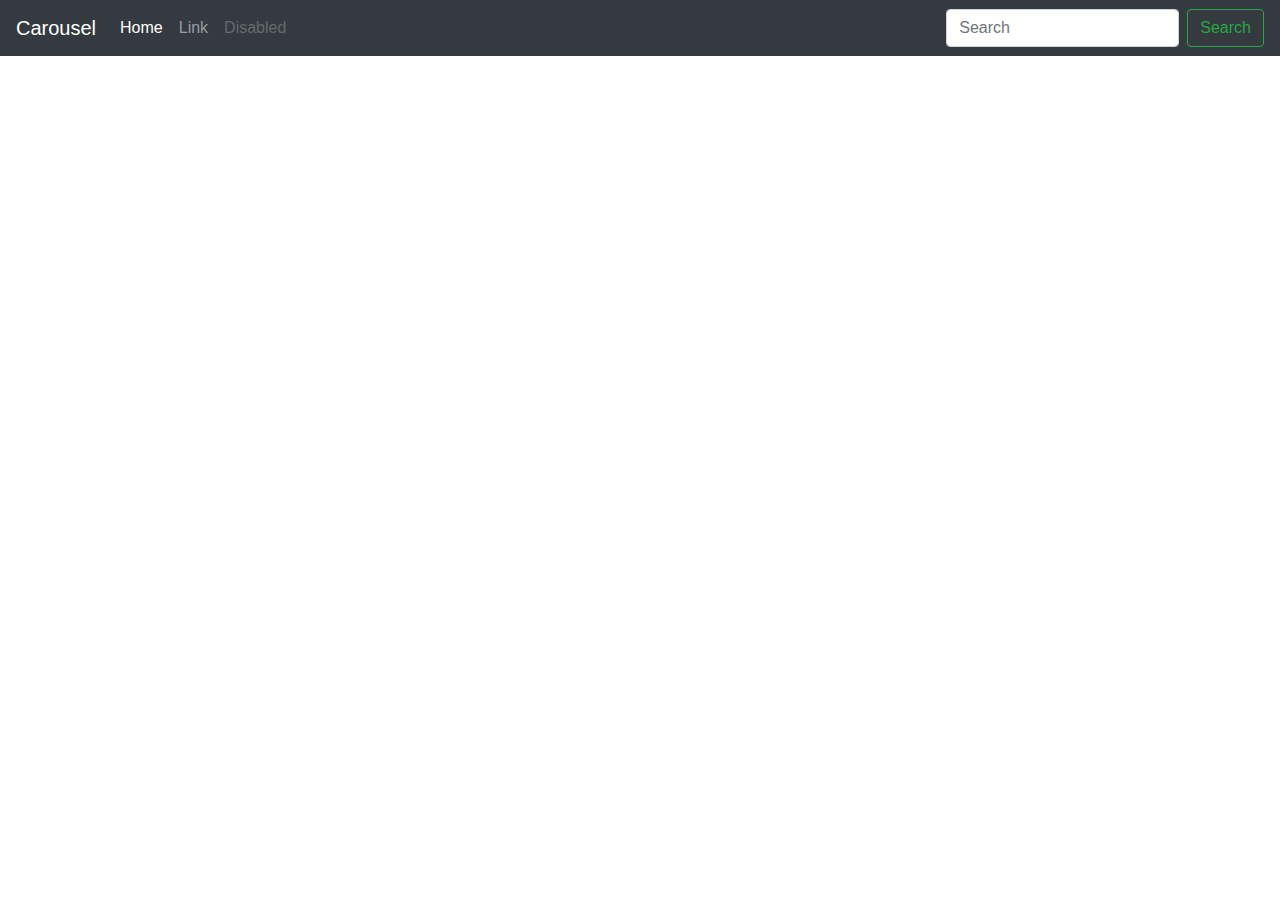
==== exercicios/exer1/index.html @ 6b3cd983 "05/10/2020" ====
<!doctype html>
<html lang="en">

<head>
    <meta charset="utf-8">
    <meta name="viewport" content="width=device-width, initial-scale=1, shrink-to-fit=no">

    <title>Exercicios jQuery + bootstrap</title>

    <!-- Bootstrap core CSS -->
    <link rel="stylesheet" href="https://stackpath.bootstrapcdn.com/bootstrap/4.5.2/css/bootstrap.min.css" integrity="sha384-JcKb8q3iqJ61gNV9KGb8thSsNjpSL0n8PARn9HuZOnIxN0hoP+VmmDGMN5t9UJ0Z" crossorigin="anonymous">

    <!-- Custom styles for this template -->
    <link href="css/carousel.css" rel="stylesheet">
</head>

<body>
    <header>
        <nav class="navbar navbar-expand-md navbar-dark fixed-top bg-dark">
            <a class="navbar-brand" href="#">Carousel</a>
            <button class="navbar-toggler" type="button" data-toggle="collapse" data-target="#navbarCollapse" aria-controls="navbarCollapse" aria-expanded="false" aria-label="Toggle navigation">
      <span class="navbar-toggler-icon"></span>
    </button>
            <div class="collapse navbar-collapse" id="navbarCollapse">
                <ul class="navbar-nav mr-auto">
                    <li class="nav-item active">
                        <a class="nav-link" href="#">Home <span class="sr-only">(current)</span></a>
                    </li>
                    <li class="nav-item">
                        <a class="nav-link" href="#">Link</a>
                    </li>
                    <li class="nav-item">
                        <a class="nav-link disabled" href="#" tabindex="-1" aria-disabled="true">Disabled</a>
                    </li>
                </ul>
                <form class="form-inline mt-2 mt-md-0">
                    <input class="form-control mr-sm-2" type="text" placeholder="Search" aria-label="Search">
                    <button class="btn btn-outline-success my-2 my-sm-0" type="submit">Search</button>
                </form>
            </div>
        </nav>
    </header>

    <main role="main">

        <div id="myCarousel" class="carousel slide" data-ride="carousel">
            <ol class="carousel-indicators">
                <li data-target="#myCarousel" data-slide-to="0" class="active"></li>
                <li data-target="#myCarousel" data-slide-to="1"></li>
                <li data-target="#myCarousel" data-slide-to="2"></li>
            </ol>
            <div class="carousel-inner">
                <div class="carousel-item active">
                    <svg class="bd-placeholder-img" width="100%" height="100%" xmlns="http://www.w3.org/2000/svg" preserveAspectRatio="xMidYMid slice" focusable="false" role="img"><rect width="100%" height="100%" fill="#777"/></svg>
                    <div class="container">
                        <div class="carousel-caption text-left">
                            <h1>Example headline.</h1>
                            <p>Cras justo odio, dapibus ac facilisis in, egestas eget quam. Donec id elit non mi porta gravida at eget metus. Nullam id dolor id nibh ultricies vehicula ut id elit.</p>
                            <p><a class="btn btn-lg btn-primary" href="#" role="button">Sign up today</a></p>
                        </div>
                    </div>
                </div>
                <div class="carousel-item">
                    <svg class="bd-placeholder-img" width="100%" height="100%" xmlns="http://www.w3.org/2000/svg" preserveAspectRatio="xMidYMid slice" focusable="false" role="img"><rect width="100%" height="100%" fill="#777"/></svg>
                    <div class="container">
                        <div class="carousel-caption">
                            <h1>Another example headline.</h1>
                            <p>Cras justo odio, dapibus ac facilisis in, egestas eget quam. Donec id elit non mi porta gravida at eget metus. Nullam id dolor id nibh ultricies vehicula ut id elit.</p>
                            <p><a class="btn btn-lg btn-primary" href="#" role="button">Learn more</a></p>
                        </div>
                    </div>
                </div>
                <div class="carousel-item">
                    <svg class="bd-placeholder-img" width="100%" height="100%" xmlns="http://www.w3.org/2000/svg" preserveAspectRatio="xMidYMid slice" focusable="false" role="img"><rect width="100%" height="100%" fill="#777"/></svg>
                    <div class="container">
                        <div class="carousel-caption text-right">
                            <h1>One more for good measure.</h1>
                            <p>Cras justo odio, dapibus ac facilisis in, egestas eget quam. Donec id elit non mi porta gravida at eget metus. Nullam id dolor id nibh ultricies vehicula ut id elit.</p>
                            <p><a class="btn btn-lg btn-primary" href="#" role="button">Browse gallery</a></p>
                        </div>
                    </div>
                </div>
            </div>
            <a class="carousel-control-prev" href="#myCarousel" role="button" data-slide="prev">
                <span class="carousel-control-prev-icon" aria-hidden="true"></span>
                <span class="sr-only">Previous</span>
            </a>
            <a class="carousel-control-next" href="#myCarousel" role="button" data-slide="next">
                <span class="carousel-control-next-icon" aria-hidden="true"></span>
                <span class="sr-only">Next</span>
            </a>
        </div>


        <!-- Marketing messaging and featurettes
  ================================================== -->
        <!-- Wrap the rest of the page in another container to center all the content. -->

        <div class="container marketing">

            <!-- Three columns of text below the carousel -->
            <div class="row">
                <div class="col-lg-4">
                    <svg class="bd-placeholder-img rounded-circle" width="140" height="140" xmlns="http://www.w3.org/2000/svg" preserveAspectRatio="xMidYMid slice" focusable="false" role="img" aria-label="Placeholder: 140x140"><title>Placeholder</title><rect width="100%" height="100%" fill="#777"/><text x="50%" y="50%" fill="#777" dy=".3em">140x140</text></svg>
                    <h2>Heading</h2>
                    <p>Donec sed odio dui. Etiam porta sem malesuada magna mollis euismod. Nullam id dolor id nibh ultricies vehicula ut id elit. Morbi leo risus, porta ac consectetur ac, vestibulum at eros. Praesent commodo cursus magna.</p>
                    <p><a class="btn btn-secondary" href="#" role="button">View details &raquo;</a></p>
                </div>
                <!-- /.col-lg-4 -->
                <div class="col-lg-4">
                    <svg class="bd-placeholder-img rounded-circle" width="140" height="140" xmlns="http://www.w3.org/2000/svg" preserveAspectRatio="xMidYMid slice" focusable="false" role="img" aria-label="Placeholder: 140x140"><title>Placeholder</title><rect width="100%" height="100%" fill="#777"/><text x="50%" y="50%" fill="#777" dy=".3em">140x140</text></svg>
                    <h2>Heading</h2>
                    <p>Duis mollis, est non commodo luctus, nisi erat porttitor ligula, eget lacinia odio sem nec elit. Cras mattis consectetur purus sit amet fermentum. Fusce dapibus, tellus ac cursus commodo, tortor mauris condimentum nibh.</p>
                    <p><a class="btn btn-secondary" href="#" role="button">View details &raquo;</a></p>
                </div>
                <!-- /.col-lg-4 -->
                <div class="col-lg-4">
                    <svg class="bd-placeholder-img rounded-circle" width="140" height="140" xmlns="http://www.w3.org/2000/svg" preserveAspectRatio="xMidYMid slice" focusable="false" role="img" aria-label="Placeholder: 140x140"><title>Placeholder</title><rect width="100%" height="100%" fill="#777"/><text x="50%" y="50%" fill="#777" dy=".3em">140x140</text></svg>
                    <h2>Heading</h2>
                    <p>Donec sed odio dui. Cras justo odio, dapibus ac facilisis in, egestas eget quam. Vestibulum id ligula porta felis euismod semper. Fusce dapibus, tellus ac cursus commodo, tortor mauris condimentum nibh, ut fermentum massa justo sit
                        amet risus.</p>
                    <p><a class="btn btn-secondary" href="#" role="button">View details &raquo;</a></p>
                </div>
                <!-- /.col-lg-4 -->
            </div>
            <!-- /.row -->


            <!-- START THE FEATURETTES -->

            <hr class="featurette-divider">

            <div class="row featurette">
                <div class="col-md-7">
                    <h2 class="featurette-heading">First featurette heading. <span class="text-muted">It’ll blow your mind.</span></h2>
                    <p class="lead">Donec ullamcorper nulla non metus auctor fringilla. Vestibulum id ligula porta felis euismod semper. Praesent commodo cursus magna, vel scelerisque nisl consectetur. Fusce dapibus, tellus ac cursus commodo.</p>
                </div>
                <div class="col-md-5">
                    <svg class="bd-placeholder-img bd-placeholder-img-lg featurette-image img-fluid mx-auto" width="500" height="500" xmlns="http://www.w3.org/2000/svg" preserveAspectRatio="xMidYMid slice" focusable="false" role="img" aria-label="Placeholder: 500x500"><title>Placeholder</title><rect width="100%" height="100%" fill="#eee"/><text x="50%" y="50%" fill="#aaa" dy=".3em">500x500</text></svg>
                </div>
            </div>

            <hr class="featurette-divider">

            <div class="row featurette">
                <div class="col-md-7 order-md-2">
                    <h2 class="featurette-heading">Oh yeah, it’s that good. <span class="text-muted">See for yourself.</span></h2>
                    <p class="lead">Donec ullamcorper nulla non metus auctor fringilla. Vestibulum id ligula porta felis euismod semper. Praesent commodo cursus magna, vel scelerisque nisl consectetur. Fusce dapibus, tellus ac cursus commodo.</p>
                </div>
                <div class="col-md-5 order-md-1">
                    <svg class="bd-placeholder-img bd-placeholder-img-lg featurette-image img-fluid mx-auto" width="500" height="500" xmlns="http://www.w3.org/2000/svg" preserveAspectRatio="xMidYMid slice" focusable="false" role="img" aria-label="Placeholder: 500x500"><title>Placeholder</title><rect width="100%" height="100%" fill="#eee"/><text x="50%" y="50%" fill="#aaa" dy=".3em">500x500</text></svg>
                </div>
            </div>

            <hr class="featurette-divider">

            <div class="row featurette">
                <div class="col-md-7">
                    <h2 class="featurette-heading">And lastly, this one. <span class="text-muted">Checkmate.</span></h2>
                    <p class="lead">Donec ullamcorper nulla non metus auctor fringilla. Vestibulum id ligula porta felis euismod semper. Praesent commodo cursus magna, vel scelerisque nisl consectetur. Fusce dapibus, tellus ac cursus commodo.</p>
                </div>
                <div class="col-md-5">
                    <svg class="bd-placeholder-img bd-placeholder-img-lg featurette-image img-fluid mx-auto" width="500" height="500" xmlns="http://www.w3.org/2000/svg" preserveAspectRatio="xMidYMid slice" focusable="false" role="img" aria-label="Placeholder: 500x500"><title>Placeholder</title><rect width="100%" height="100%" fill="#eee"/><text x="50%" y="50%" fill="#aaa" dy=".3em">500x500</text></svg>
                </div>
            </div>

            <hr class="featurette-divider">

            <!-- /END THE FEATURETTES -->

        </div>
        <!-- /.container -->


        <!-- FOOTER -->
        <footer class="container">
            <p class="float-right"><a href="#">Back to top</a></p>
            <p>&copy; 2017-2020 Company, Inc. &middot; <a href="#">Privacy</a> &middot; <a href="#">Terms</a></p>
        </footer>
    </main>
    <script src="https://code.jquery.com/jquery-3.5.1.min.js" integrity="sha256-9/aliU8dGd2tb6OSsuzixeV4y/faTqgFtohetphbbj0=" crossorigin="anonymous"></script>
    <script src="https://cdn.jsdelivr.net/npm/popper.js@1.16.1/dist/umd/popper.min.js" integrity="sha384-9/reFTGAW83EW2RDu2S0VKaIzap3H66lZH81PoYlFhbGU+6BZp6G7niu735Sk7lN" crossorigin="anonymous"></script>
    <script src="https://stackpath.bootstrapcdn.com/bootstrap/4.5.2/js/bootstrap.min.js" integrity="sha384-B4gt1jrGC7Jh4AgTPSdUtOBvfO8shuf57BaghqFfPlYxofvL8/KUEfYiJOMMV+rV" crossorigin="anonymous"></script>
    <script src="js/exer1.js"></script>

</html>
---- exercicios/exer1/css/carousel.css ----
/* GLOBAL STYLES
-------------------------------------------------- */


/* Padding below the footer and lighter body text */

body {
    padding-top: 3rem;
    padding-bottom: 3rem;
    color: #5a5a5a;
}


/* CUSTOMIZE THE CAROUSEL
-------------------------------------------------- */


/* Carousel base class */

.carousel {
    margin-bottom: 4rem;
}


/* Since positioning the image, we need to help out the caption */

.carousel-caption {
    bottom: 3rem;
    z-index: 10;
}


/* Declare heights because of positioning of img element */

.carousel-item {
    height: 32rem;
}

.carousel-item>img {
    position: absolute;
    top: 0;
    left: 0;
    min-width: 100%;
    height: 32rem;
}


/* MARKETING CONTENT
-------------------------------------------------- */


/* Center align the text within the three columns below the carousel */

.marketing .col-lg-4 {
    margin-bottom: 1.5rem;
    text-align: center;
}

.marketing h2 {
    font-weight: 400;
}

.marketing .col-lg-4 p {
    margin-right: .75rem;
    margin-left: .75rem;
}


/* Featurettes
------------------------- */

.featurette-divider {
    margin: 5rem 0;
    /* Space out the Bootstrap <hr> more */
}


/* Thin out the marketing headings */

.featurette-heading {
    font-weight: 300;
    line-height: 1;
    letter-spacing: -.05rem;
}


/* RESPONSIVE CSS
-------------------------------------------------- */

@media (min-width: 40em) {
    /* Bump up size of carousel content */
    .carousel-caption p {
        margin-bottom: 1.25rem;
        font-size: 1.25rem;
        line-height: 1.4;
    }
    .featurette-heading {
        font-size: 50px;
    }
}

@media (min-width: 62em) {
    .featurette-heading {
        margin-top: 7rem;
    }
}

.bd-placeholder-img {
    font-size: 1.125rem;
    text-anchor: middle;
    -webkit-user-select: none;
    -moz-user-select: none;
    -ms-user-select: none;
    user-select: none;
}

@media (min-width: 768px) {
    .bd-placeholder-img-lg {
        font-size: 3.5rem;
    }
}
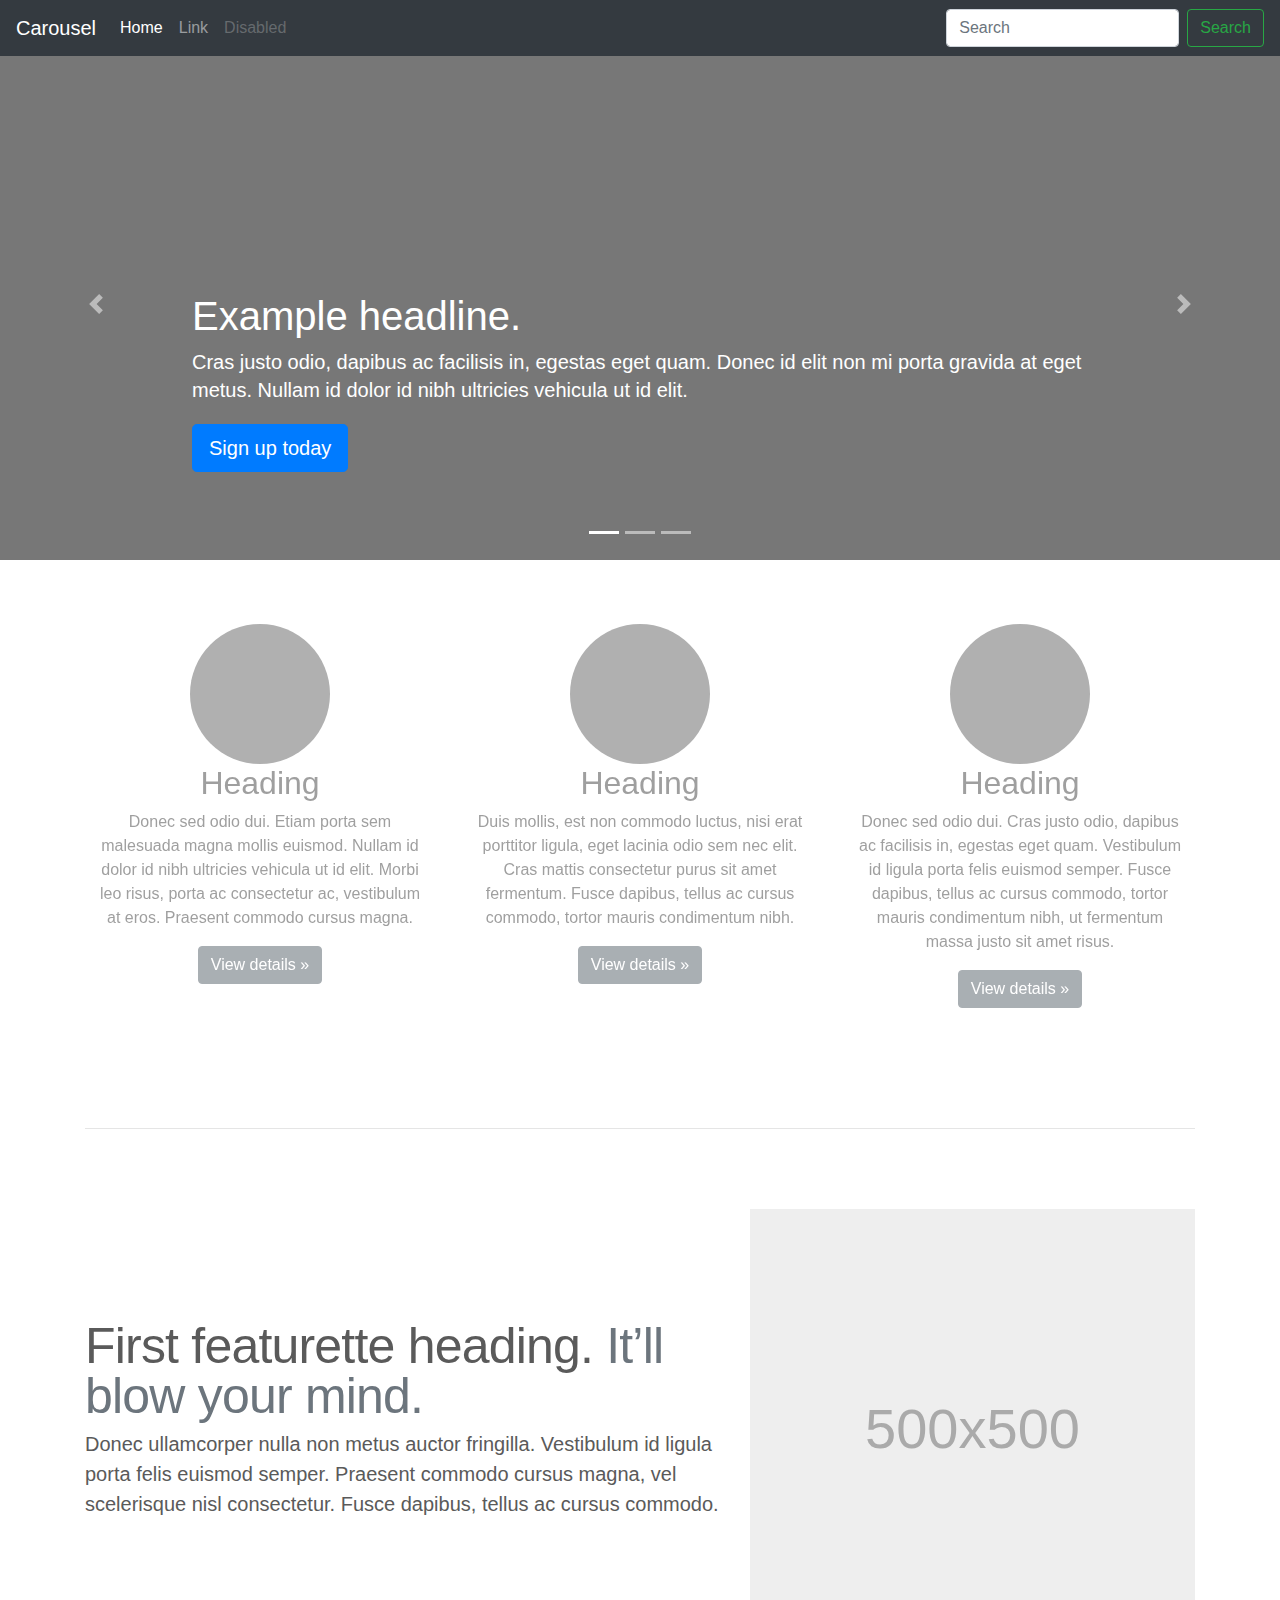
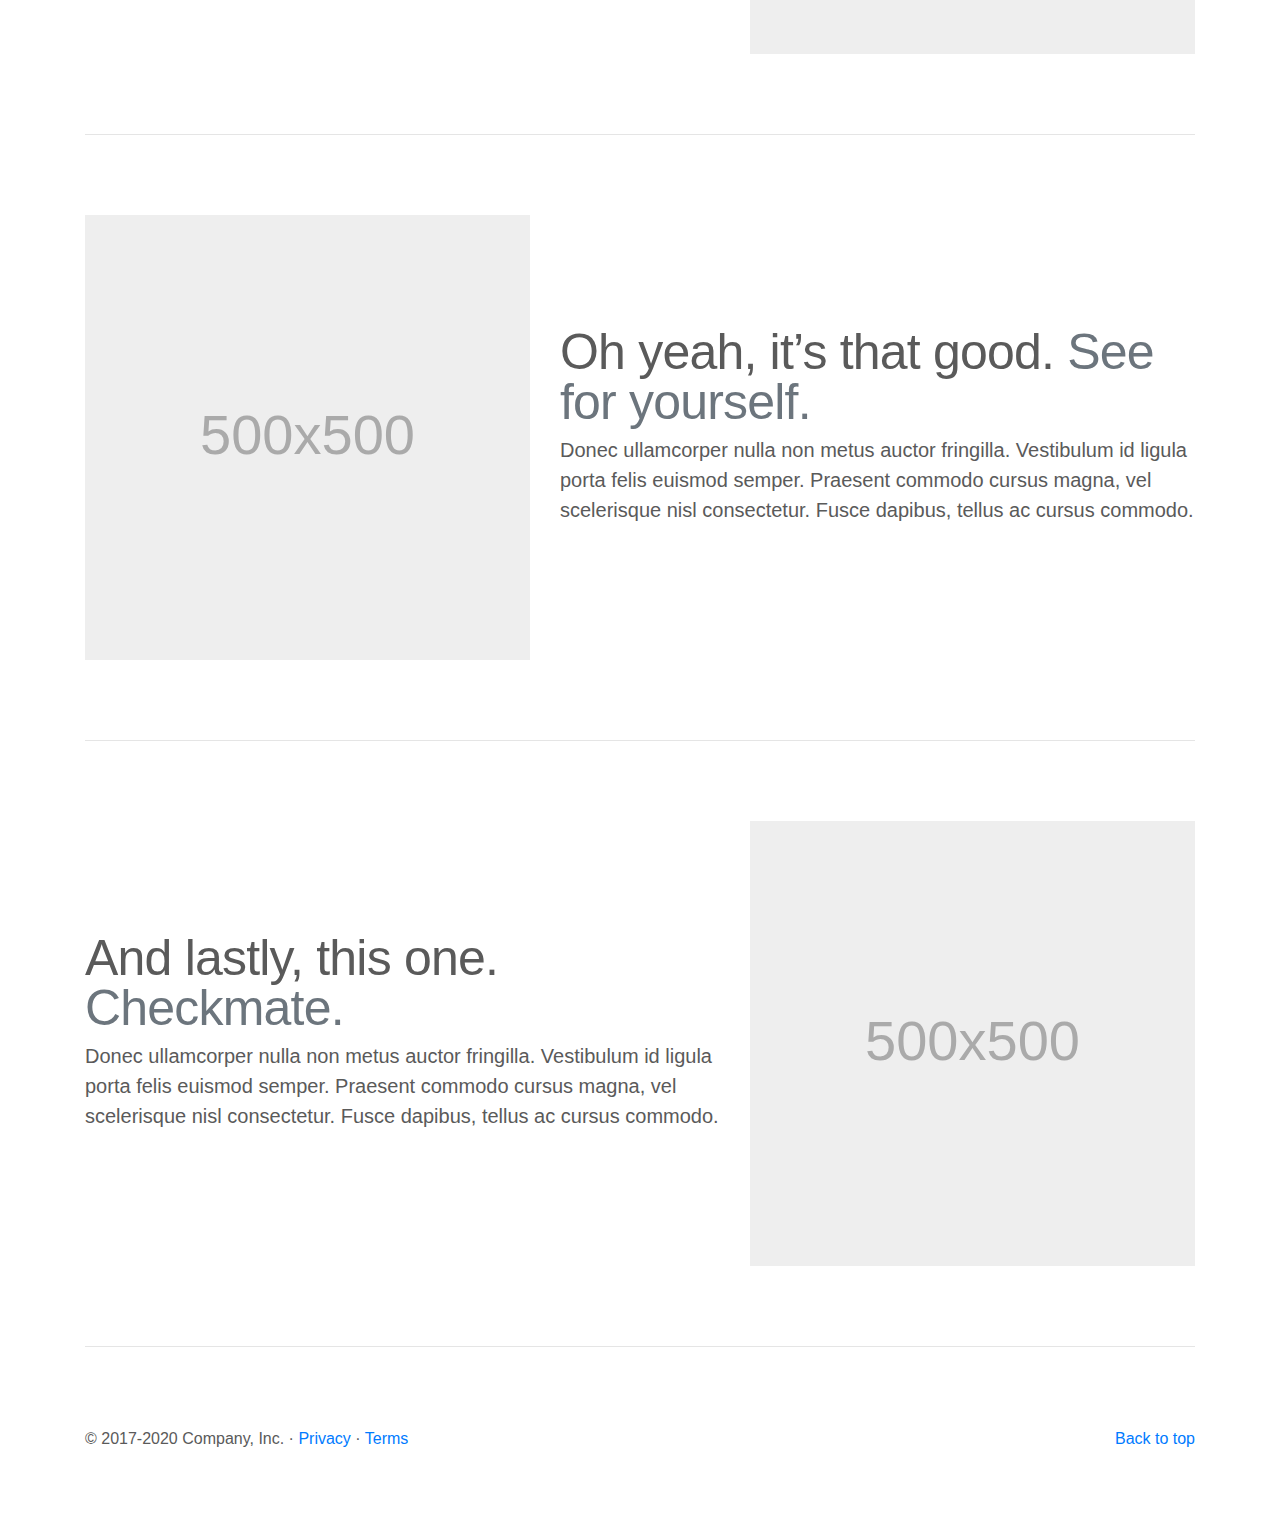
==== commit d048a5fd: "09/10/2020" ====
--- a/exercicios/exer1/index.html
+++ b/exercicios/exer1/index.html
@@ -181,6 +181,6 @@
     <script src="https://code.jquery.com/jquery-3.5.1.min.js" integrity="sha256-9/aliU8dGd2tb6OSsuzixeV4y/faTqgFtohetphbbj0=" crossorigin="anonymous"></script>
     <script src="https://cdn.jsdelivr.net/npm/popper.js@1.16.1/dist/umd/popper.min.js" integrity="sha384-9/reFTGAW83EW2RDu2S0VKaIzap3H66lZH81PoYlFhbGU+6BZp6G7niu735Sk7lN" crossorigin="anonymous"></script>
     <script src="https://stackpath.bootstrapcdn.com/bootstrap/4.5.2/js/bootstrap.min.js" integrity="sha384-B4gt1jrGC7Jh4AgTPSdUtOBvfO8shuf57BaghqFfPlYxofvL8/KUEfYiJOMMV+rV" crossorigin="anonymous"></script>
-    <script src="js/exer1.js"></script>
+    <script src="js/jsUm.js"></script>
 
-</html>+</html>
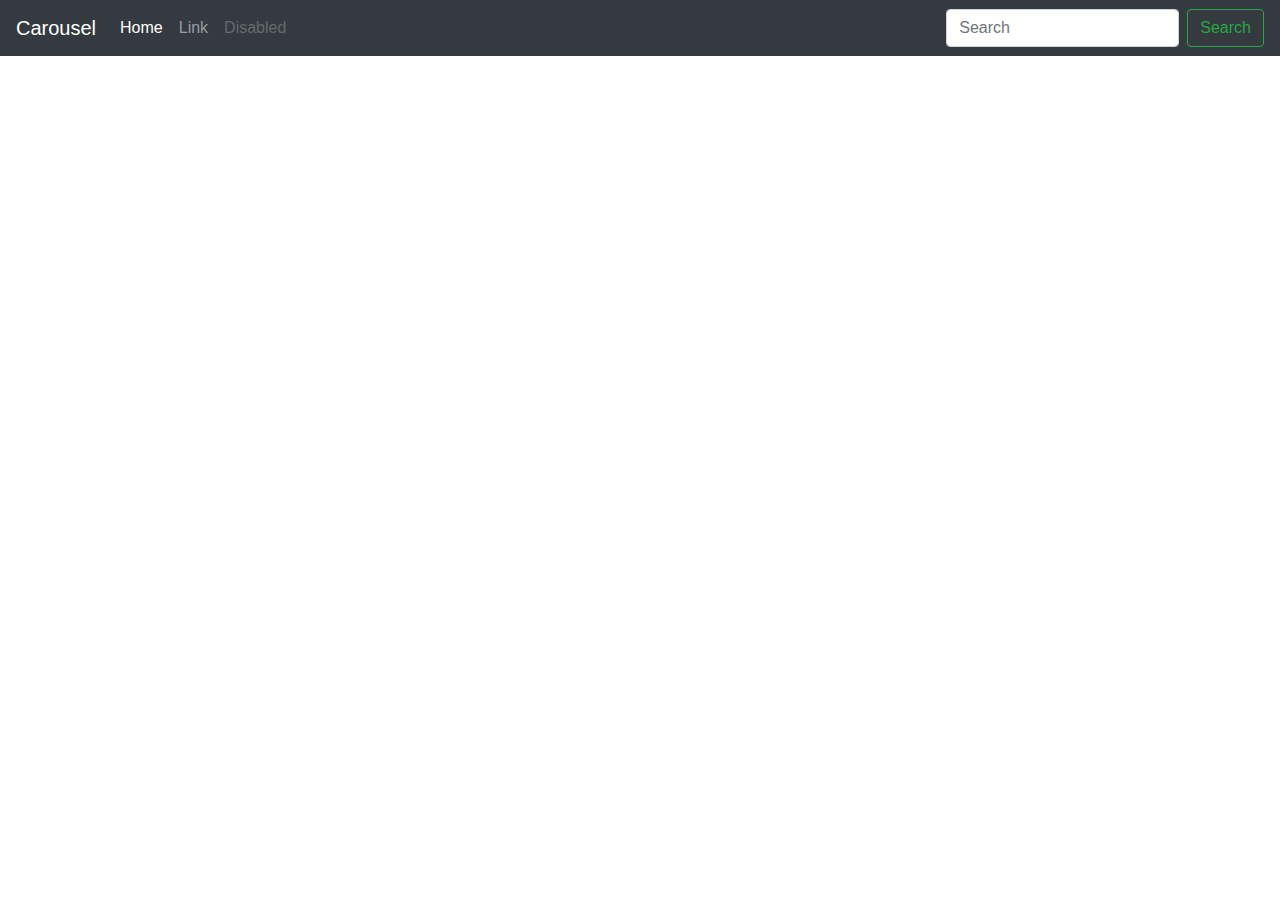
==== commit 5cefc8be: "13/09/2020" ====
--- a/exercicios/exer1/index.html
+++ b/exercicios/exer1/index.html
@@ -8,7 +8,8 @@
     <title>Exercicios jQuery + bootstrap</title>
 
     <!-- Bootstrap core CSS -->
-    <link rel="stylesheet" href="https://stackpath.bootstrapcdn.com/bootstrap/4.5.2/css/bootstrap.min.css" integrity="sha384-JcKb8q3iqJ61gNV9KGb8thSsNjpSL0n8PARn9HuZOnIxN0hoP+VmmDGMN5t9UJ0Z" crossorigin="anonymous">
+    <link rel="stylesheet" href="https://stackpath.bootstrapcdn.com/bootstrap/4.5.2/css/bootstrap.min.css"
+        integrity="sha384-JcKb8q3iqJ61gNV9KGb8thSsNjpSL0n8PARn9HuZOnIxN0hoP+VmmDGMN5t9UJ0Z" crossorigin="anonymous">
 
     <!-- Custom styles for this template -->
     <link href="css/carousel.css" rel="stylesheet">
@@ -18,9 +19,10 @@
     <header>
         <nav class="navbar navbar-expand-md navbar-dark fixed-top bg-dark">
             <a class="navbar-brand" href="#">Carousel</a>
-            <button class="navbar-toggler" type="button" data-toggle="collapse" data-target="#navbarCollapse" aria-controls="navbarCollapse" aria-expanded="false" aria-label="Toggle navigation">
-      <span class="navbar-toggler-icon"></span>
-    </button>
+            <button class="navbar-toggler" type="button" data-toggle="collapse" data-target="#navbarCollapse"
+                aria-controls="navbarCollapse" aria-expanded="false" aria-label="Toggle navigation">
+                <span class="navbar-toggler-icon"></span>
+            </button>
             <div class="collapse navbar-collapse" id="navbarCollapse">
                 <ul class="navbar-nav mr-auto">
                     <li class="nav-item active">
@@ -51,31 +53,40 @@
             </ol>
             <div class="carousel-inner">
                 <div class="carousel-item active">
-                    <svg class="bd-placeholder-img" width="100%" height="100%" xmlns="http://www.w3.org/2000/svg" preserveAspectRatio="xMidYMid slice" focusable="false" role="img"><rect width="100%" height="100%" fill="#777"/></svg>
+                    <svg class="bd-placeholder-img" width="100%" height="100%" xmlns="http://www.w3.org/2000/svg"
+                        preserveAspectRatio="xMidYMid slice" focusable="false" role="img">
+                        <rect width="100%" height="100%" fill="#777" /></svg>
                     <div class="container">
                         <div class="carousel-caption text-left">
                             <h1>Example headline.</h1>
-                            <p>Cras justo odio, dapibus ac facilisis in, egestas eget quam. Donec id elit non mi porta gravida at eget metus. Nullam id dolor id nibh ultricies vehicula ut id elit.</p>
+                            <p>Cras justo odio, dapibus ac facilisis in, egestas eget quam. Donec id elit non mi porta
+                                gravida at eget metus. Nullam id dolor id nibh ultricies vehicula ut id elit.</p>
                             <p><a class="btn btn-lg btn-primary" href="#" role="button">Sign up today</a></p>
                         </div>
                     </div>
                 </div>
                 <div class="carousel-item">
-                    <svg class="bd-placeholder-img" width="100%" height="100%" xmlns="http://www.w3.org/2000/svg" preserveAspectRatio="xMidYMid slice" focusable="false" role="img"><rect width="100%" height="100%" fill="#777"/></svg>
+                    <svg class="bd-placeholder-img" width="100%" height="100%" xmlns="http://www.w3.org/2000/svg"
+                        preserveAspectRatio="xMidYMid slice" focusable="false" role="img">
+                        <rect width="100%" height="100%" fill="#777" /></svg>
                     <div class="container">
                         <div class="carousel-caption">
                             <h1>Another example headline.</h1>
-                            <p>Cras justo odio, dapibus ac facilisis in, egestas eget quam. Donec id elit non mi porta gravida at eget metus. Nullam id dolor id nibh ultricies vehicula ut id elit.</p>
+                            <p>Cras justo odio, dapibus ac facilisis in, egestas eget quam. Donec id elit non mi porta
+                                gravida at eget metus. Nullam id dolor id nibh ultricies vehicula ut id elit.</p>
                             <p><a class="btn btn-lg btn-primary" href="#" role="button">Learn more</a></p>
                         </div>
                     </div>
                 </div>
                 <div class="carousel-item">
-                    <svg class="bd-placeholder-img" width="100%" height="100%" xmlns="http://www.w3.org/2000/svg" preserveAspectRatio="xMidYMid slice" focusable="false" role="img"><rect width="100%" height="100%" fill="#777"/></svg>
+                    <svg class="bd-placeholder-img" width="100%" height="100%" xmlns="http://www.w3.org/2000/svg"
+                        preserveAspectRatio="xMidYMid slice" focusable="false" role="img">
+                        <rect width="100%" height="100%" fill="#777" /></svg>
                     <div class="container">
                         <div class="carousel-caption text-right">
                             <h1>One more for good measure.</h1>
-                            <p>Cras justo odio, dapibus ac facilisis in, egestas eget quam. Donec id elit non mi porta gravida at eget metus. Nullam id dolor id nibh ultricies vehicula ut id elit.</p>
+                            <p>Cras justo odio, dapibus ac facilisis in, egestas eget quam. Donec id elit non mi porta
+                                gravida at eget metus. Nullam id dolor id nibh ultricies vehicula ut id elit.</p>
                             <p><a class="btn btn-lg btn-primary" href="#" role="button">Browse gallery</a></p>
                         </div>
                     </div>
@@ -101,23 +112,47 @@
             <!-- Three columns of text below the carousel -->
             <div class="row">
                 <div class="col-lg-4">
-                    <svg class="bd-placeholder-img rounded-circle" width="140" height="140" xmlns="http://www.w3.org/2000/svg" preserveAspectRatio="xMidYMid slice" focusable="false" role="img" aria-label="Placeholder: 140x140"><title>Placeholder</title><rect width="100%" height="100%" fill="#777"/><text x="50%" y="50%" fill="#777" dy=".3em">140x140</text></svg>
+                    <svg class="bd-placeholder-img rounded-circle" width="140" height="140"
+                        xmlns="http://www.w3.org/2000/svg" preserveAspectRatio="xMidYMid slice" focusable="false"
+                        role="img" aria-label="Placeholder: 140x140">
+                        <title>Placeholder</title>
+                        <rect width="100%" height="100%" fill="#777" /><text x="50%" y="50%" fill="#777"
+                            dy=".3em">140x140</text>
+                    </svg>
                     <h2>Heading</h2>
-                    <p>Donec sed odio dui. Etiam porta sem malesuada magna mollis euismod. Nullam id dolor id nibh ultricies vehicula ut id elit. Morbi leo risus, porta ac consectetur ac, vestibulum at eros. Praesent commodo cursus magna.</p>
+                    <p>Donec sed odio dui. Etiam porta sem malesuada magna mollis euismod. Nullam id dolor id nibh
+                        ultricies vehicula ut id elit. Morbi leo risus, porta ac consectetur ac, vestibulum at eros.
+                        Praesent commodo cursus magna.</p>
                     <p><a class="btn btn-secondary" href="#" role="button">View details &raquo;</a></p>
                 </div>
                 <!-- /.col-lg-4 -->
                 <div class="col-lg-4">
-                    <svg class="bd-placeholder-img rounded-circle" width="140" height="140" xmlns="http://www.w3.org/2000/svg" preserveAspectRatio="xMidYMid slice" focusable="false" role="img" aria-label="Placeholder: 140x140"><title>Placeholder</title><rect width="100%" height="100%" fill="#777"/><text x="50%" y="50%" fill="#777" dy=".3em">140x140</text></svg>
+                    <svg class="bd-placeholder-img rounded-circle" width="140" height="140"
+                        xmlns="http://www.w3.org/2000/svg" preserveAspectRatio="xMidYMid slice" focusable="false"
+                        role="img" aria-label="Placeholder: 140x140">
+                        <title>Placeholder</title>
+                        <rect width="100%" height="100%" fill="#777" /><text x="50%" y="50%" fill="#777"
+                            dy=".3em">140x140</text>
+                    </svg>
                     <h2>Heading</h2>
-                    <p>Duis mollis, est non commodo luctus, nisi erat porttitor ligula, eget lacinia odio sem nec elit. Cras mattis consectetur purus sit amet fermentum. Fusce dapibus, tellus ac cursus commodo, tortor mauris condimentum nibh.</p>
+                    <p>Duis mollis, est non commodo luctus, nisi erat porttitor ligula, eget lacinia odio sem nec elit.
+                        Cras mattis consectetur purus sit amet fermentum. Fusce dapibus, tellus ac cursus commodo,
+                        tortor mauris condimentum nibh.</p>
                     <p><a class="btn btn-secondary" href="#" role="button">View details &raquo;</a></p>
                 </div>
                 <!-- /.col-lg-4 -->
                 <div class="col-lg-4">
-                    <svg class="bd-placeholder-img rounded-circle" width="140" height="140" xmlns="http://www.w3.org/2000/svg" preserveAspectRatio="xMidYMid slice" focusable="false" role="img" aria-label="Placeholder: 140x140"><title>Placeholder</title><rect width="100%" height="100%" fill="#777"/><text x="50%" y="50%" fill="#777" dy=".3em">140x140</text></svg>
+                    <svg class="bd-placeholder-img rounded-circle" width="140" height="140"
+                        xmlns="http://www.w3.org/2000/svg" preserveAspectRatio="xMidYMid slice" focusable="false"
+                        role="img" aria-label="Placeholder: 140x140">
+                        <title>Placeholder</title>
+                        <rect width="100%" height="100%" fill="#777" /><text x="50%" y="50%" fill="#777"
+                            dy=".3em">140x140</text>
+                    </svg>
                     <h2>Heading</h2>
-                    <p>Donec sed odio dui. Cras justo odio, dapibus ac facilisis in, egestas eget quam. Vestibulum id ligula porta felis euismod semper. Fusce dapibus, tellus ac cursus commodo, tortor mauris condimentum nibh, ut fermentum massa justo sit
+                    <p>Donec sed odio dui. Cras justo odio, dapibus ac facilisis in, egestas eget quam. Vestibulum id
+                        ligula porta felis euismod semper. Fusce dapibus, tellus ac cursus commodo, tortor mauris
+                        condimentum nibh, ut fermentum massa justo sit
                         amet risus.</p>
                     <p><a class="btn btn-secondary" href="#" role="button">View details &raquo;</a></p>
                 </div>
@@ -132,11 +167,20 @@
 
             <div class="row featurette">
                 <div class="col-md-7">
-                    <h2 class="featurette-heading">First featurette heading. <span class="text-muted">It’ll blow your mind.</span></h2>
-                    <p class="lead">Donec ullamcorper nulla non metus auctor fringilla. Vestibulum id ligula porta felis euismod semper. Praesent commodo cursus magna, vel scelerisque nisl consectetur. Fusce dapibus, tellus ac cursus commodo.</p>
+                    <h2 class="featurette-heading">First featurette heading. <span class="text-muted">It’ll blow your
+                            mind.</span></h2>
+                    <p class="lead">Donec ullamcorper nulla non metus auctor fringilla. Vestibulum id ligula porta felis
+                        euismod semper. Praesent commodo cursus magna, vel scelerisque nisl consectetur. Fusce dapibus,
+                        tellus ac cursus commodo.</p>
                 </div>
                 <div class="col-md-5">
-                    <svg class="bd-placeholder-img bd-placeholder-img-lg featurette-image img-fluid mx-auto" width="500" height="500" xmlns="http://www.w3.org/2000/svg" preserveAspectRatio="xMidYMid slice" focusable="false" role="img" aria-label="Placeholder: 500x500"><title>Placeholder</title><rect width="100%" height="100%" fill="#eee"/><text x="50%" y="50%" fill="#aaa" dy=".3em">500x500</text></svg>
+                    <svg class="bd-placeholder-img bd-placeholder-img-lg featurette-image img-fluid mx-auto" width="500"
+                        height="500" xmlns="http://www.w3.org/2000/svg" preserveAspectRatio="xMidYMid slice"
+                        focusable="false" role="img" aria-label="Placeholder: 500x500">
+                        <title>Placeholder</title>
+                        <rect width="100%" height="100%" fill="#eee" /><text x="50%" y="50%" fill="#aaa"
+                            dy=".3em">500x500</text>
+                    </svg>
                 </div>
             </div>
 
@@ -144,11 +188,20 @@
 
             <div class="row featurette">
                 <div class="col-md-7 order-md-2">
-                    <h2 class="featurette-heading">Oh yeah, it’s that good. <span class="text-muted">See for yourself.</span></h2>
-                    <p class="lead">Donec ullamcorper nulla non metus auctor fringilla. Vestibulum id ligula porta felis euismod semper. Praesent commodo cursus magna, vel scelerisque nisl consectetur. Fusce dapibus, tellus ac cursus commodo.</p>
+                    <h2 class="featurette-heading">Oh yeah, it’s that good. <span class="text-muted">See for
+                            yourself.</span></h2>
+                    <p class="lead">Donec ullamcorper nulla non metus auctor fringilla. Vestibulum id ligula porta felis
+                        euismod semper. Praesent commodo cursus magna, vel scelerisque nisl consectetur. Fusce dapibus,
+                        tellus ac cursus commodo.</p>
                 </div>
                 <div class="col-md-5 order-md-1">
-                    <svg class="bd-placeholder-img bd-placeholder-img-lg featurette-image img-fluid mx-auto" width="500" height="500" xmlns="http://www.w3.org/2000/svg" preserveAspectRatio="xMidYMid slice" focusable="false" role="img" aria-label="Placeholder: 500x500"><title>Placeholder</title><rect width="100%" height="100%" fill="#eee"/><text x="50%" y="50%" fill="#aaa" dy=".3em">500x500</text></svg>
+                    <svg class="bd-placeholder-img bd-placeholder-img-lg featurette-image img-fluid mx-auto" width="500"
+                        height="500" xmlns="http://www.w3.org/2000/svg" preserveAspectRatio="xMidYMid slice"
+                        focusable="false" role="img" aria-label="Placeholder: 500x500">
+                        <title>Placeholder</title>
+                        <rect width="100%" height="100%" fill="#eee" /><text x="50%" y="50%" fill="#aaa"
+                            dy=".3em">500x500</text>
+                    </svg>
                 </div>
             </div>
 
@@ -157,10 +210,18 @@
             <div class="row featurette">
                 <div class="col-md-7">
                     <h2 class="featurette-heading">And lastly, this one. <span class="text-muted">Checkmate.</span></h2>
-                    <p class="lead">Donec ullamcorper nulla non metus auctor fringilla. Vestibulum id ligula porta felis euismod semper. Praesent commodo cursus magna, vel scelerisque nisl consectetur. Fusce dapibus, tellus ac cursus commodo.</p>
+                    <p class="lead">Donec ullamcorper nulla non metus auctor fringilla. Vestibulum id ligula porta felis
+                        euismod semper. Praesent commodo cursus magna, vel scelerisque nisl consectetur. Fusce dapibus,
+                        tellus ac cursus commodo.</p>
                 </div>
                 <div class="col-md-5">
-                    <svg class="bd-placeholder-img bd-placeholder-img-lg featurette-image img-fluid mx-auto" width="500" height="500" xmlns="http://www.w3.org/2000/svg" preserveAspectRatio="xMidYMid slice" focusable="false" role="img" aria-label="Placeholder: 500x500"><title>Placeholder</title><rect width="100%" height="100%" fill="#eee"/><text x="50%" y="50%" fill="#aaa" dy=".3em">500x500</text></svg>
+                    <svg class="bd-placeholder-img bd-placeholder-img-lg featurette-image img-fluid mx-auto" width="500"
+                        height="500" xmlns="http://www.w3.org/2000/svg" preserveAspectRatio="xMidYMid slice"
+                        focusable="false" role="img" aria-label="Placeholder: 500x500">
+                        <title>Placeholder</title>
+                        <rect width="100%" height="100%" fill="#eee" /><text x="50%" y="50%" fill="#aaa"
+                            dy=".3em">500x500</text>
+                    </svg>
                 </div>
             </div>
 
@@ -178,9 +239,14 @@
             <p>&copy; 2017-2020 Company, Inc. &middot; <a href="#">Privacy</a> &middot; <a href="#">Terms</a></p>
         </footer>
     </main>
-    <script src="https://code.jquery.com/jquery-3.5.1.min.js" integrity="sha256-9/aliU8dGd2tb6OSsuzixeV4y/faTqgFtohetphbbj0=" crossorigin="anonymous"></script>
-    <script src="https://cdn.jsdelivr.net/npm/popper.js@1.16.1/dist/umd/popper.min.js" integrity="sha384-9/reFTGAW83EW2RDu2S0VKaIzap3H66lZH81PoYlFhbGU+6BZp6G7niu735Sk7lN" crossorigin="anonymous"></script>
-    <script src="https://stackpath.bootstrapcdn.com/bootstrap/4.5.2/js/bootstrap.min.js" integrity="sha384-B4gt1jrGC7Jh4AgTPSdUtOBvfO8shuf57BaghqFfPlYxofvL8/KUEfYiJOMMV+rV" crossorigin="anonymous"></script>
+    <script src="https://code.jquery.com/jquery-3.5.1.min.js"
+        integrity="sha256-9/aliU8dGd2tb6OSsuzixeV4y/faTqgFtohetphbbj0=" crossorigin="anonymous"></script>
+    <script src="https://cdn.jsdelivr.net/npm/popper.js@1.16.1/dist/umd/popper.min.js"
+        integrity="sha384-9/reFTGAW83EW2RDu2S0VKaIzap3H66lZH81PoYlFhbGU+6BZp6G7niu735Sk7lN"
+        crossorigin="anonymous"></script>
+    <script src="https://stackpath.bootstrapcdn.com/bootstrap/4.5.2/js/bootstrap.min.js"
+        integrity="sha384-B4gt1jrGC7Jh4AgTPSdUtOBvfO8shuf57BaghqFfPlYxofvL8/KUEfYiJOMMV+rV"
+        crossorigin="anonymous"></script>
     <script src="js/jsUm.js"></script>
 
-</html>
+</html>--- a/exercicios/exer1/css/carousel.css
+++ b/exercicios/exer1/css/carousel.css
@@ -1,6 +1,5 @@
 /* GLOBAL STYLES
 -------------------------------------------------- */
-
 
 /* Padding below the footer and lighter body text */
 
@@ -10,10 +9,8 @@
     color: #5a5a5a;
 }
 
-
 /* CUSTOMIZE THE CAROUSEL
 -------------------------------------------------- */
-
 
 /* Carousel base class */
 
@@ -21,14 +18,12 @@
     margin-bottom: 4rem;
 }
 
-
 /* Since positioning the image, we need to help out the caption */
 
 .carousel-caption {
     bottom: 3rem;
     z-index: 10;
 }
-
 
 /* Declare heights because of positioning of img element */
 
@@ -44,10 +39,8 @@
     height: 32rem;
 }
 
-
 /* MARKETING CONTENT
 -------------------------------------------------- */
-
 
 /* Center align the text within the three columns below the carousel */
 
@@ -65,7 +58,6 @@
     margin-left: .75rem;
 }
 
-
 /* Featurettes
 ------------------------- */
 
@@ -74,7 +66,6 @@
     /* Space out the Bootstrap <hr> more */
 }
 
-
 /* Thin out the marketing headings */
 
 .featurette-heading {
@@ -82,7 +73,6 @@
     line-height: 1;
     letter-spacing: -.05rem;
 }
-
 
 /* RESPONSIVE CSS
 -------------------------------------------------- */
